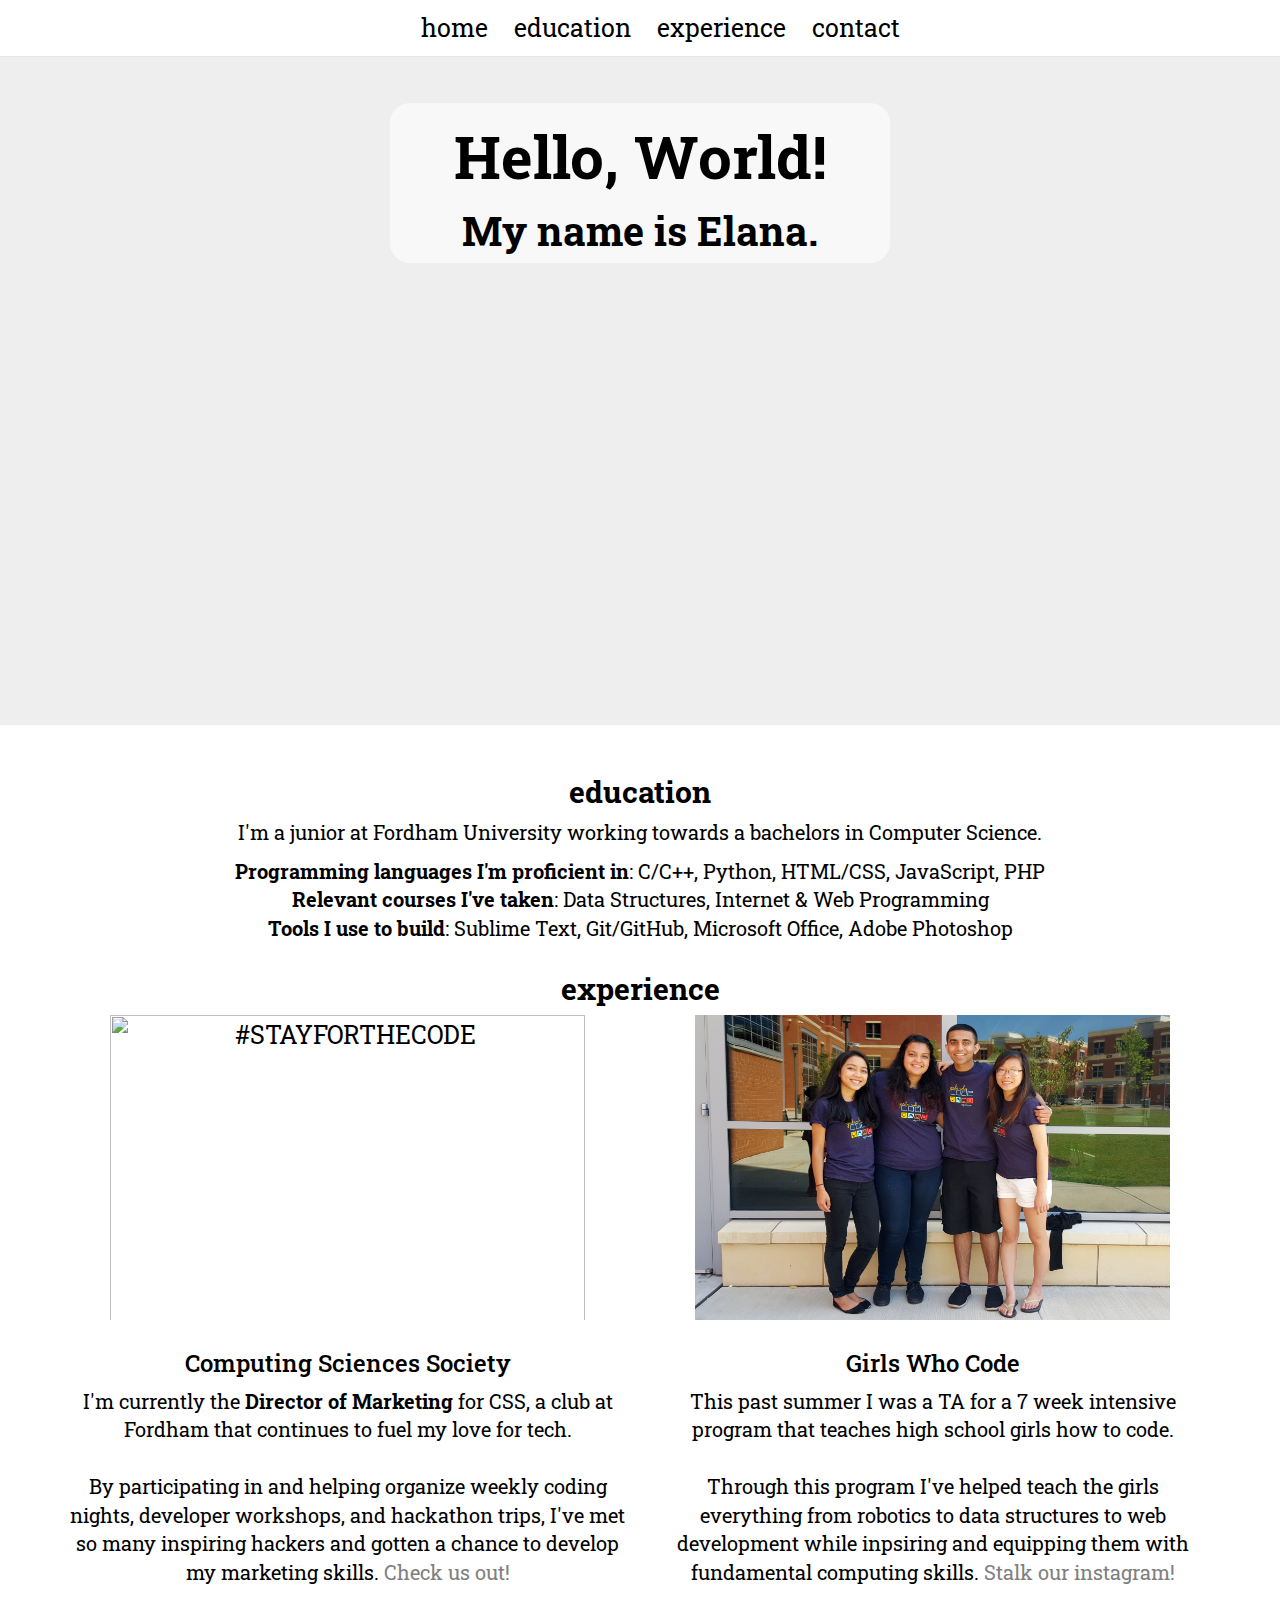
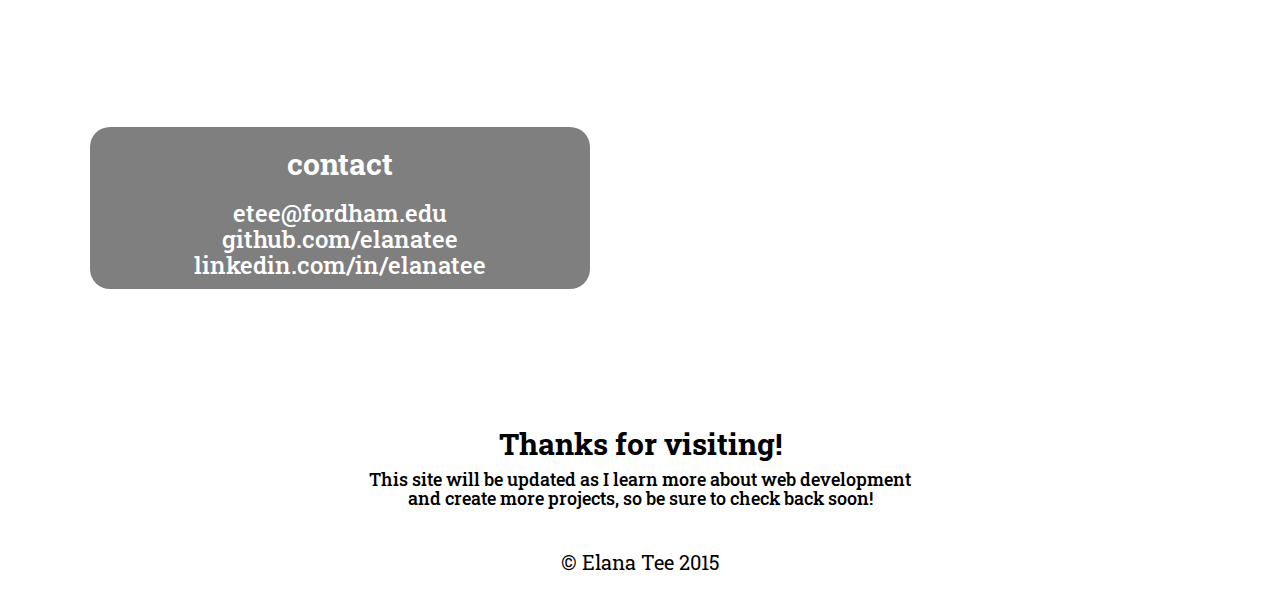
==== index.html @ 777817ff "update experience, add analytics" ====
<!DOCTYPE html>
<html lang="en">
  <head>
    <meta charset="utf-8">
    <meta name="viewport" content="width=device-width, initial-scale=1">
    <!---page information, favicon-->
    <title>Elana Tee</title>
    <link rel="icon" type="image/png" href="res/favicon.png">
    <!---stylesheets-->
    <link rel="stylesheet" href="css/bootstrap.min.css">
    <link rel="stylesheet" href="css/style.css">
    <link rel="stylesheet" href="http://fonts.googleapis.com/css?family=Roboto+Slab" type="text/css">
  </head>

  <body>
    <div class="navbar navbar-default navbar-fixed-top">
			<div class="container">
				<ul>
					<li><a href="#">home</a></li>
					<li><a href="#education">education</a></li>
					<li><a href="#experience">experience</a></li>
					<li><a href="#contact">contact</a></li>
				</ul>
			</div>
    </div>

    
    <div id="home" class="jumbotron">
      <div class="container">
        <h1>Hello, World!</h1>
        <h2>My name is Elana.</h2> 
      </div>
    </div>
    

    <div id="education" class="about">
      <div class="container">
        <h2>education</h2>
          <p>I'm a junior at Fordham University working towards a bachelors in Computer Science.</p>
          <p><b>Programming languages I'm proficient in</b>: C/C++, Python, HTML/CSS, JavaScript, PHP<br><b>Relevant courses I've taken</b>: Data Structures, Internet &amp; Web Programming<br><b>Tools I use to build</b>: Sublime Text, Git/GitHub, Microsoft Office, Adobe Photoshop</p>
      </div>
    </div>

    <div id="experience" class="exp">
      <div class="container">
        <h2>experience</h2>
          <div class="row">
            <div class="col-md-6">
              <img src="res/atcss.jpg" title="#STAYFORTHECODE">
              <h3>Computing Sciences Society</h3>
              <p>I'm currently the <b>Director of Marketing</b> for CSS, a club at Fordham that continues to fuel my love for tech.<br><br>By participating in and helping organize weekly coding nights, developer workshops, and hackathon trips, I've met so many inspiring hackers and gotten a chance to develop my marketing skills. <a href="http://fordhamcss.me">Check us out!</a></p>
            </div>
            <div class="col-md-6">
              <img src="res/GWC.jpg" title="GWC Summer Immersion Program TAs">
              <h3>Girls Who Code</h3>
              <p>This past summer I was a TA for a 7 week intensive program that teaches high school girls how to code.<br><br>Through this program I've helped teach the girls everything from robotics to data structures to web development while inpsiring and equipping them with fundamental computing skills. <a href="http://instagram.com/girlswhocodenj">Stalk our instagram!</a></p>
  					</div>
  				</div>
  			</div>
  		</div>

  		<div id="contact" class="info">
  			<div class="container">
  				<h2>contact</h2>
  					<h3>etee@fordham.edu
  					<br><a href="http://github.com/elanatee">github.com/elanatee</a>
  					<br><a href="http://linkedin.com/in/elanatee">linkedin.com/in/elanatee</a></h3>
  			</div>
  		</div>
	</body>

	<footer>
		<h2>Thanks for visiting!</h2>
		<h4>This site will be updated as I learn more about web development
		<br>and create more projects, so be sure to check back soon!</h4>
		<br>&copy; Elana Tee 2015
	</footer>

  <!--jQuery-->
  <script src="https://ajax.googleapis.com/ajax/libs/jquery/1.11.0/jquery.min.js"></script>
  <!--smoothscroll-->
  <script src="js/smoothscroll.js"></script>
  <!--google analytics-->
  <script>
    (function(i,s,o,g,r,a,m){i['GoogleAnalyticsObject']=r;i[r]=i[r]||function(){
    (i[r].q=i[r].q||[]).push(arguments)},i[r].l=1*new Date();a=s.createElement(o),
    m=s.getElementsByTagName(o)[0];a.async=1;a.src=g;m.parentNode.insertBefore(a,m)
    })(window,document,'script','//www.google-analytics.com/analytics.js','ga');
    ga('create', 'UA-66680989-1', 'auto');
    ga('send', 'pageview');
  </script>
</html>
---- css/style.css ----
body {
	color: black;
	text-align: center;
	font-size: 25px;
	font-family: 'Roboto Slab', sans-serif;
	padding-top: 50px;
}

.navbar {
	padding-top: 10px;
	background-color: white;
}

.navbar a {
	color: black;
	text-decoration: none;
	padding: 15px 10px;
}

.navbar li {
	display: inline;
}

.jumbotron {
	display: block;
	background-image: url('../res/self.JPG');
	height: 675px;
  	background-repeat: no-repeat;
	background-size: cover;
	background-position: center;
}

.jumbotron .container {
	position: relative;
	top: 5px;
	width: 500px;
	border-radius: 20px;
	background: rgba(255,255,255,0.6);
}

.jumbotron .container h1 {
	color: black;
	font-size: 60px;
	font-weight: bold;
	text-align: center;
}

.jumbotron .container h2 {
	color: black;
	font-size: 40px;
}

h2 {
	font-weight: bold;
}

a {
	color: gray;
}

a:hover {
	color: #3D3D3D;
	text-decoration: none;
}

ul {

	list-style-type: none;
}

p {
	font-size: 20px;
}

.exp {
	margin-bottom: 30px;
}

.info {
	background-image: url('../res/elana.JPG');
	height: 350px;
  	background-repeat: no-repeat;
	background-size: cover;
	background-position: center;
}

.info .container {
	color: white;
	position: relative;
	top: 100px;
	right: 300px;
	width: 500px;
	border-radius: 20px;
	background: rgba(0,0,0,0.5);
}

.info .container a {
	color: white;
	text-decoration: none;
}

div.col-md-6 img {
	width: 475px;
	height: 315px;
	padding-bottom: 10px;
}

footer {
	color: black;
	text-align: center;	
	font-size: 20px;
	padding: 30px;
}
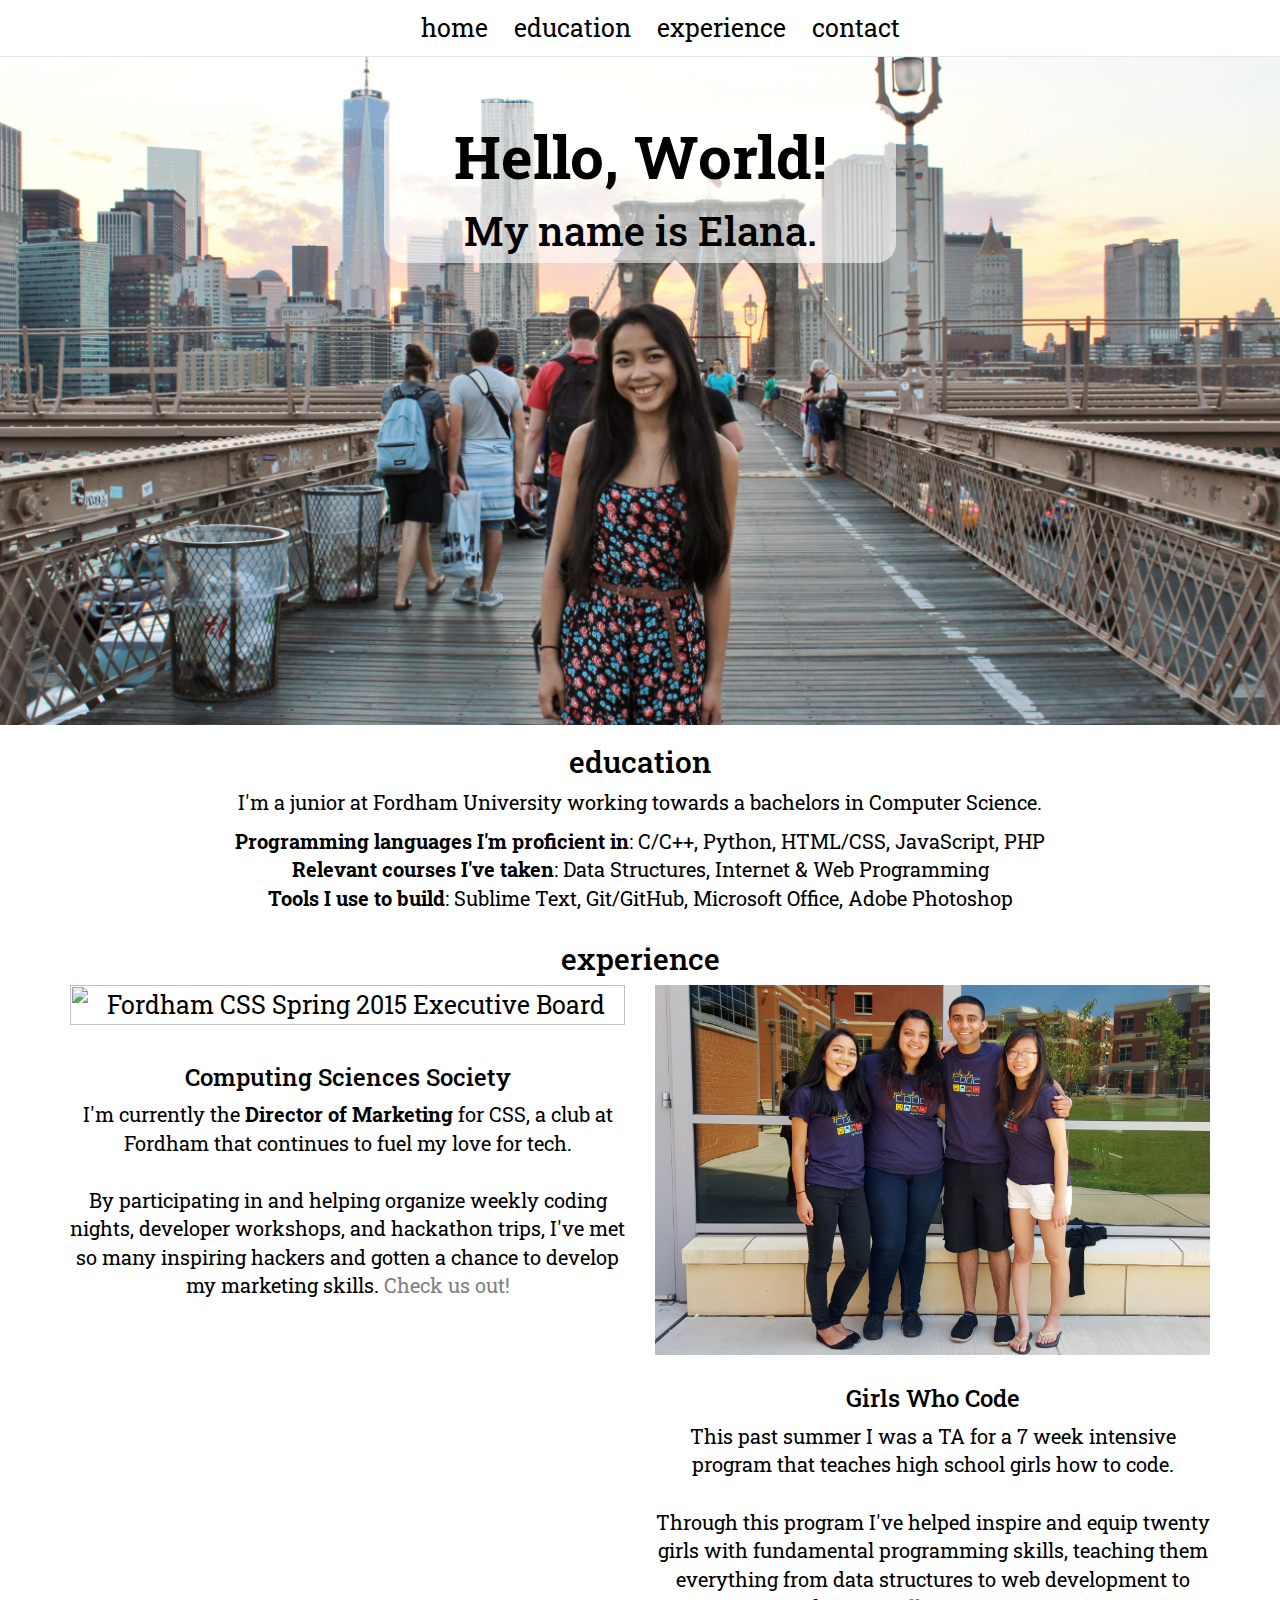
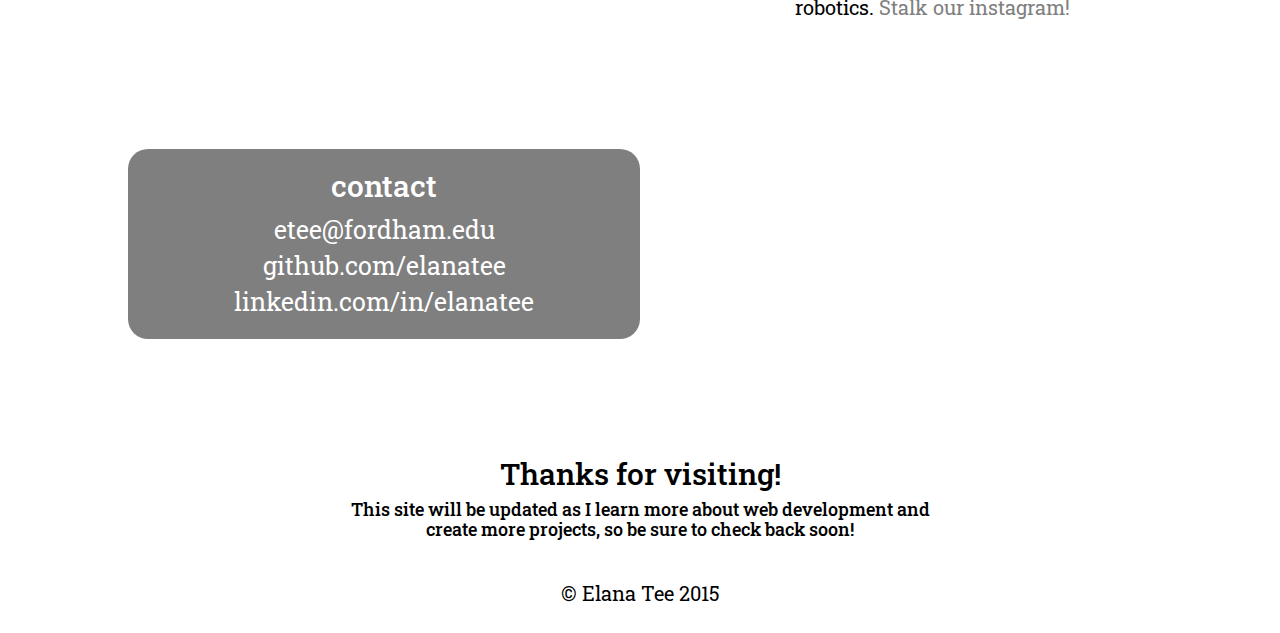
==== commit e345dc7c: "made less disgusting for mobile" ====
--- a/index.html
+++ b/index.html
@@ -2,7 +2,7 @@
 <html lang="en">
   <head>
     <meta charset="utf-8">
-    <meta name="viewport" content="width=device-width, initial-scale=1">
+    <meta name="viewport" content="width=device-width, initial-scale=1, user-scalable=no">
     <!---page information, favicon-->
     <title>Elana Tee</title>
     <link rel="icon" type="image/png" href="res/favicon.png">
@@ -46,14 +46,14 @@
         <h2>experience</h2>
           <div class="row">
             <div class="col-md-6">
-              <img src="res/atcss.jpg" title="#STAYFORTHECODE">
+              <img src="res/eboard.jpg" title="Fordham CSS Spring 2015 Executive Board">
               <h3>Computing Sciences Society</h3>
               <p>I'm currently the <b>Director of Marketing</b> for CSS, a club at Fordham that continues to fuel my love for tech.<br><br>By participating in and helping organize weekly coding nights, developer workshops, and hackathon trips, I've met so many inspiring hackers and gotten a chance to develop my marketing skills. <a href="http://fordhamcss.me">Check us out!</a></p>
             </div>
             <div class="col-md-6">
               <img src="res/GWC.jpg" title="GWC Summer Immersion Program TAs">
               <h3>Girls Who Code</h3>
-              <p>This past summer I was a TA for a 7 week intensive program that teaches high school girls how to code.<br><br>Through this program I've helped teach the girls everything from robotics to data structures to web development while inpsiring and equipping them with fundamental computing skills. <a href="http://instagram.com/girlswhocodenj">Stalk our instagram!</a></p>
+              <p>This past summer I was a TA for a 7 week intensive program that teaches high school girls how to code.<br><br>Through this program I've helped inspire and equip twenty girls with fundamental programming skills, teaching them everything from data structures to web development to robotics. <a href="http://instagram.com/girlswhocodenj">Stalk our instagram!</a></p>
   					</div>
   				</div>
   			</div>
@@ -62,18 +62,19 @@
   		<div id="contact" class="info">
   			<div class="container">
   				<h2>contact</h2>
-  					<h3>etee@fordham.edu
+  					<p>etee@fordham.edu
   					<br><a href="http://github.com/elanatee">github.com/elanatee</a>
-  					<br><a href="http://linkedin.com/in/elanatee">linkedin.com/in/elanatee</a></h3>
+  					<br><a href="http://linkedin.com/in/elanatee">linkedin.com/in/elanatee</a></p>
   			</div>
   		</div>
 	</body>
 
 	<footer>
-		<h2>Thanks for visiting!</h2>
-		<h4>This site will be updated as I learn more about web development
-		<br>and create more projects, so be sure to check back soon!</h4>
-		<br>&copy; Elana Tee 2015
+    <div class="container">
+  		<h2>Thanks for visiting!</h2>
+	  	<h4>This site will be updated as I learn more about web development and create more projects, so be sure to check back soon!</h4>
+	  	<br>&copy; Elana Tee 2015
+    </div>
 	</footer>
 
   <!--jQuery-->
--- a/css/style.css
+++ b/css/style.css
@@ -1,3 +1,7 @@
+html {
+	overflow-x: hidden;
+}
+
 body {
 	color: black;
 	text-align: center;
@@ -23,17 +27,21 @@
 
 .jumbotron {
 	display: block;
+	margin: 0px auto;
+}
+
+#home {
 	background-image: url('../res/self.JPG');
 	height: 675px;
   	background-repeat: no-repeat;
 	background-size: cover;
-	background-position: center;
+    background-position-y: 60%;
+    background-position-x: 50%; 
 }
 
 .jumbotron .container {
 	position: relative;
 	top: 5px;
-	width: 500px;
 	border-radius: 20px;
 	background: rgba(255,255,255,0.6);
 }
@@ -48,10 +56,6 @@
 .jumbotron .container h2 {
 	color: black;
 	font-size: 40px;
-}
-
-h2 {
-	font-weight: bold;
 }
 
 a {
@@ -87,11 +91,16 @@
 .info .container {
 	color: white;
 	position: relative;
-	top: 100px;
-	right: 300px;
-	width: 500px;
+	top: 25%;
+	right: 20%;
+	width: 40%;
 	border-radius: 20px;
 	background: rgba(0,0,0,0.5);
+	padding-bottom: 10px;
+}
+
+.info .container p {
+	font-size: 100%;
 }
 
 .info .container a {
@@ -100,14 +109,55 @@
 }
 
 div.col-md-6 img {
-	width: 475px;
-	height: 315px;
+	width: 100%;
+	height: 100%;
 	padding-bottom: 10px;
 }
 
 footer {
 	color: black;
 	text-align: center;	
-	font-size: 20px;
-	padding: 30px;
+	font-size: 80%;
+	padding: 2%;
+}
+
+footer .container {
+	width: 50%;
+}
+
+@media screen and (max-width: 1199px){
+	.navbar a {
+		font-size: 23px;
+	}
+
+	.jumbotron .container {
+		width: 55%;
+	}
+
+	.jumbotron .container h1 {
+		font-size: 45px;
+	}
+
+	.jumbotron .container h2 {
+		font-size: 35px;
+	}
+
+	.info .container {
+		position: relative;
+		width: 55%;
+	}
+
+	.info .container p {
+		font-size: 60%;
+	}
+
+	footer .container {
+		width: 90%;
+	}	
+}
+
+@media screen and (min-width: 1200px){
+    .jumbotron .container {
+        width: 40%;
+    }
 }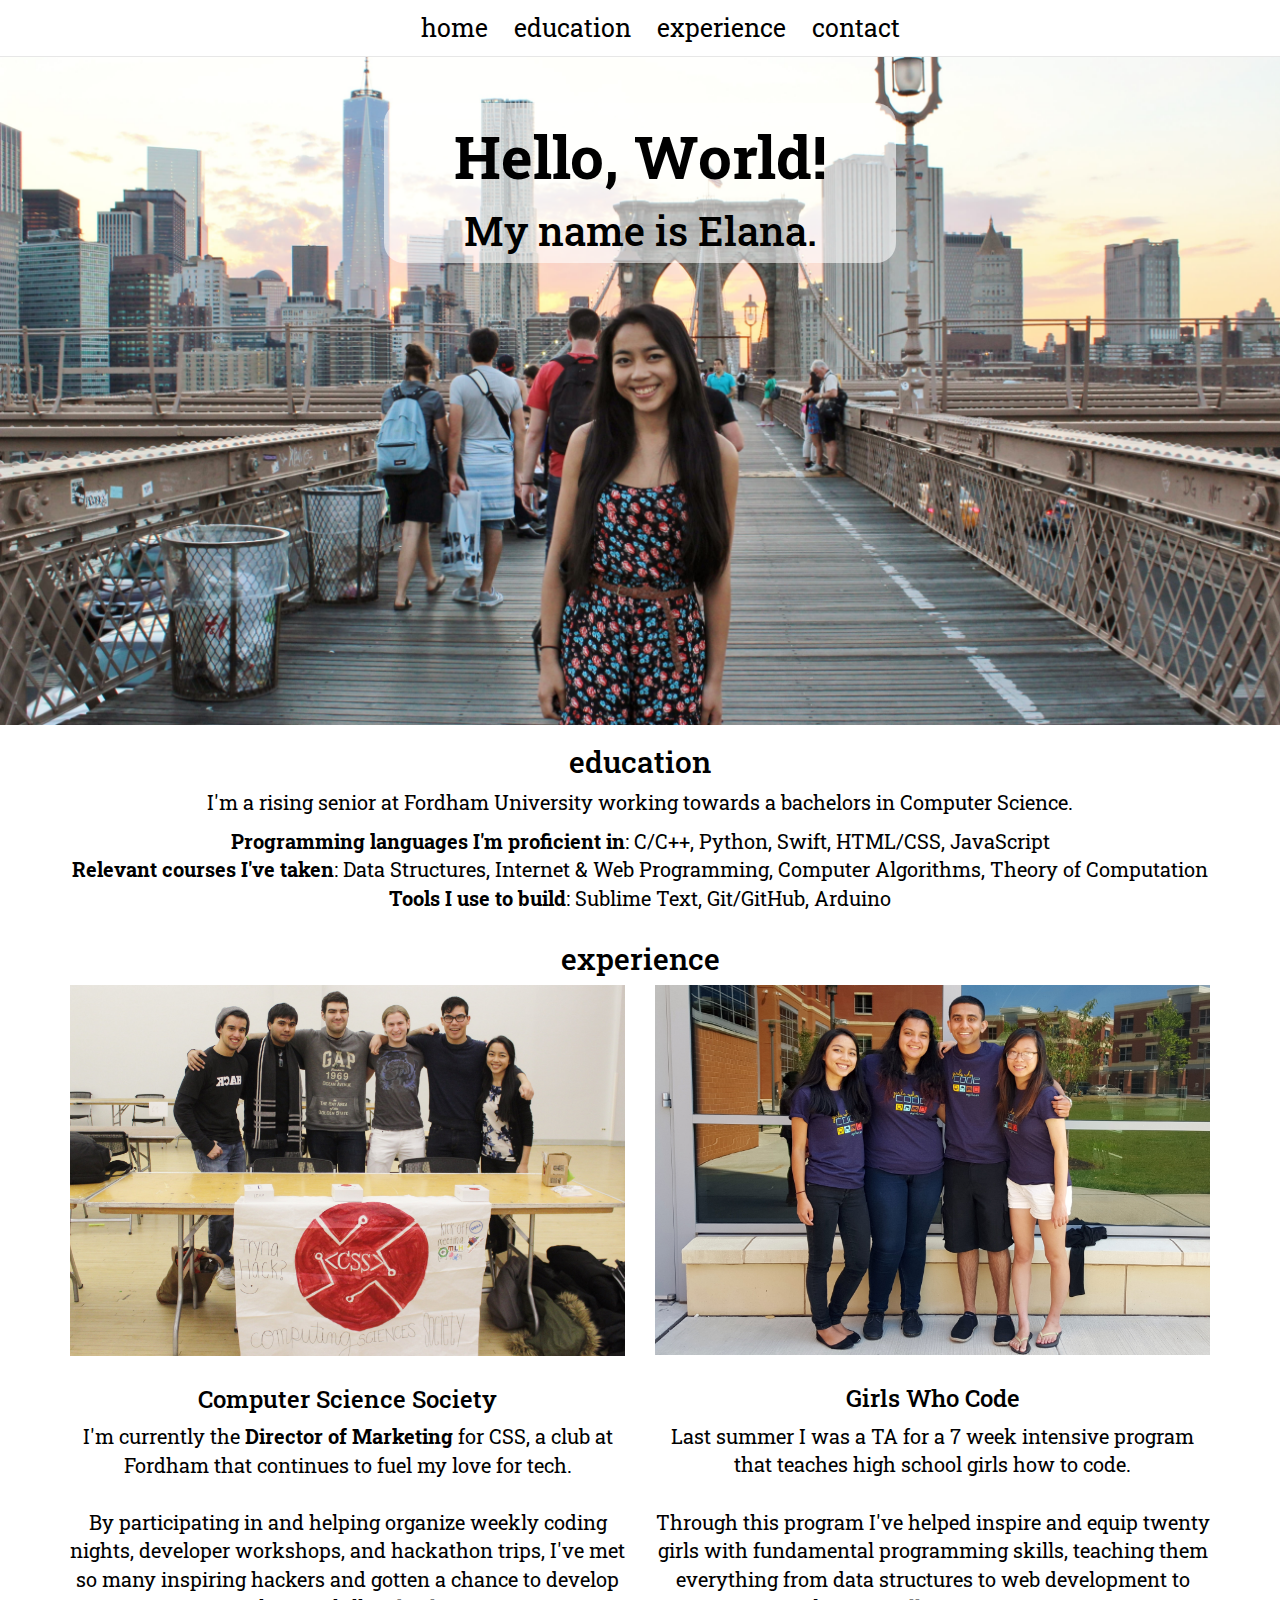
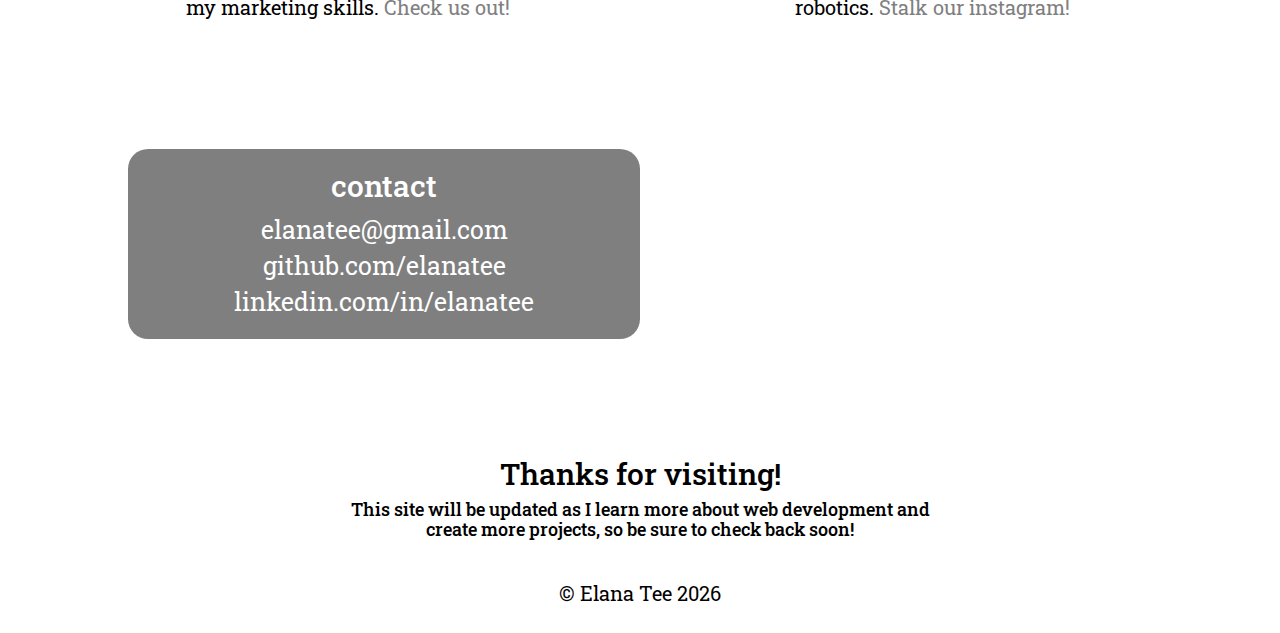
==== commit 07520a38: "total makeover coming soon dw" ====
--- a/index.html
+++ b/index.html
@@ -36,8 +36,8 @@
     <div id="education" class="about">
       <div class="container">
         <h2>education</h2>
-          <p>I'm a junior at Fordham University working towards a bachelors in Computer Science.</p>
-          <p><b>Programming languages I'm proficient in</b>: C/C++, Python, HTML/CSS, JavaScript, PHP<br><b>Relevant courses I've taken</b>: Data Structures, Internet &amp; Web Programming<br><b>Tools I use to build</b>: Sublime Text, Git/GitHub, Microsoft Office, Adobe Photoshop</p>
+          <p>I'm a rising senior at Fordham University working towards a bachelors in Computer Science.</p>
+          <p><b>Programming languages I'm proficient in</b>: C/C++, Python, Swift, HTML/CSS, JavaScript<br><b>Relevant courses I've taken</b>: Data Structures, Internet &amp; Web Programming, Computer Algorithms, Theory of Computation<br><b>Tools I use to build</b>: Sublime Text, Git/GitHub, Arduino</p>
       </div>
     </div>
 
@@ -46,14 +46,14 @@
         <h2>experience</h2>
           <div class="row">
             <div class="col-md-6">
-              <img src="res/eboard.jpg" title="Fordham CSS Spring 2015 Executive Board">
-              <h3>Computing Sciences Society</h3>
+              <img src="res/eboard.JPG" title="Fordham CSS Spring 2015 Executive Board">
+              <h3>Computer Science Society</h3>
               <p>I'm currently the <b>Director of Marketing</b> for CSS, a club at Fordham that continues to fuel my love for tech.<br><br>By participating in and helping organize weekly coding nights, developer workshops, and hackathon trips, I've met so many inspiring hackers and gotten a chance to develop my marketing skills. <a href="http://fordhamcss.me">Check us out!</a></p>
             </div>
             <div class="col-md-6">
               <img src="res/GWC.jpg" title="GWC Summer Immersion Program TAs">
               <h3>Girls Who Code</h3>
-              <p>This past summer I was a TA for a 7 week intensive program that teaches high school girls how to code.<br><br>Through this program I've helped inspire and equip twenty girls with fundamental programming skills, teaching them everything from data structures to web development to robotics. <a href="http://instagram.com/girlswhocodenj">Stalk our instagram!</a></p>
+              <p>Last summer I was a TA for a 7 week intensive program that teaches high school girls how to code.<br><br>Through this program I've helped inspire and equip twenty girls with fundamental programming skills, teaching them everything from data structures to web development to robotics. <a href="http://instagram.com/girlswhocodenj">Stalk our instagram!</a></p>
   					</div>
   				</div>
   			</div>
@@ -62,7 +62,7 @@
   		<div id="contact" class="info">
   			<div class="container">
   				<h2>contact</h2>
-  					<p>etee@fordham.edu
+  					<p>elanatee@gmail.com
   					<br><a href="http://github.com/elanatee">github.com/elanatee</a>
   					<br><a href="http://linkedin.com/in/elanatee">linkedin.com/in/elanatee</a></p>
   			</div>
@@ -73,7 +73,7 @@
     <div class="container">
   		<h2>Thanks for visiting!</h2>
 	  	<h4>This site will be updated as I learn more about web development and create more projects, so be sure to check back soon!</h4>
-	  	<br>&copy; Elana Tee 2015
+	  	<br>&copy; Elana Tee <script type="text/javascript">document.write(new Date().getFullYear())</script>
     </div>
 	</footer>
 
@@ -90,4 +90,4 @@
     ga('create', 'UA-66680989-1', 'auto');
     ga('send', 'pageview');
   </script>
-</html>+</html>
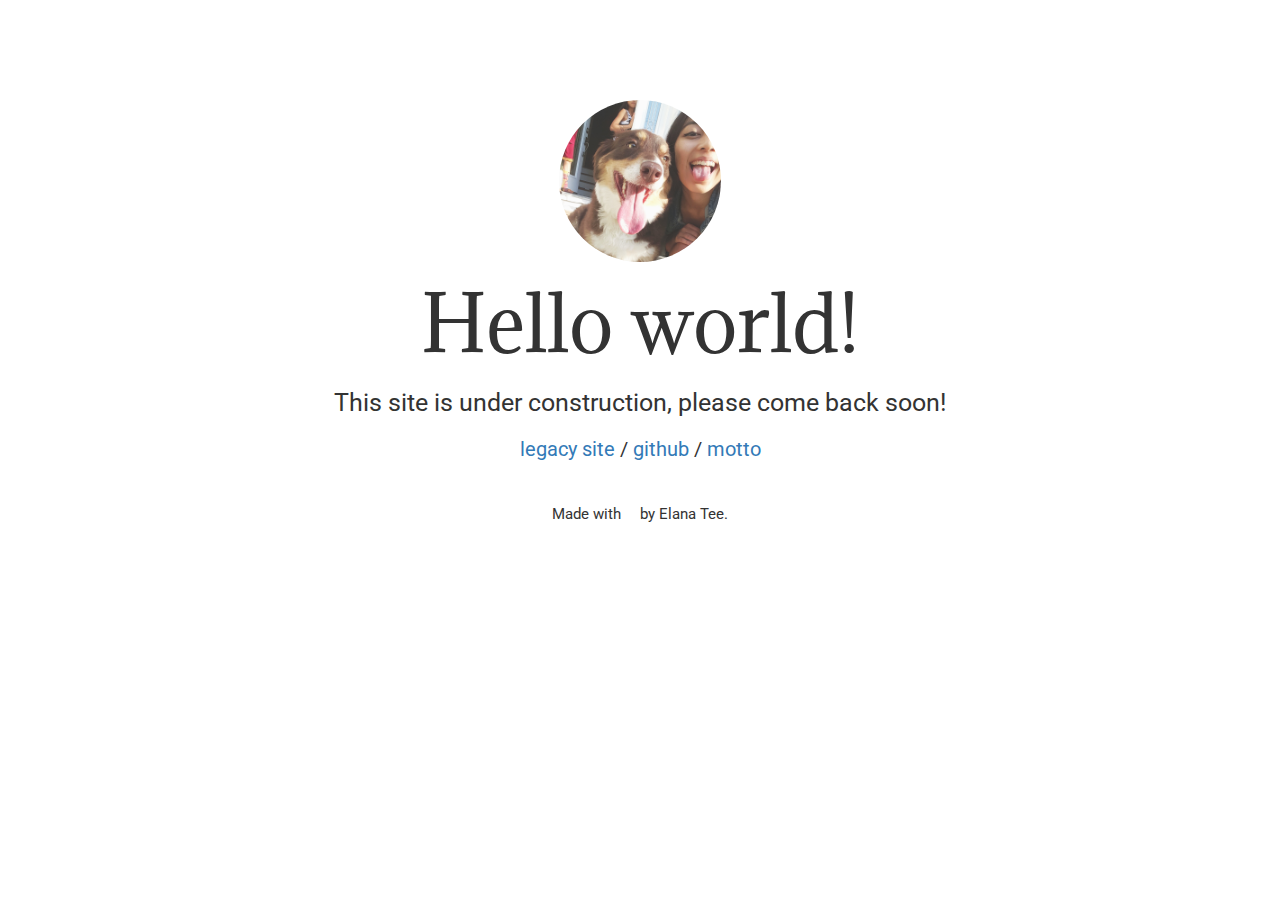
==== commit 28992d15: "under reconstruction" ====
--- a/index.html
+++ b/index.html
@@ -3,84 +3,27 @@
   <head>
     <meta charset="utf-8">
     <meta name="viewport" content="width=device-width, initial-scale=1, user-scalable=no">
-    <!---page information, favicon-->
-    <title>Elana Tee</title>
-    <link rel="icon" type="image/png" href="res/favicon.png">
-    <!---stylesheets-->
+    <!--page information, favicon-->
+    <title>elana tee :o)</title>
+    <link rel="icon" type="image/png" href="img/snapdog.jpg">
+    <!--stylesheets-->
     <link rel="stylesheet" href="css/bootstrap.min.css">
-    <link rel="stylesheet" href="css/style.css">
-    <link rel="stylesheet" href="http://fonts.googleapis.com/css?family=Roboto+Slab" type="text/css">
+    <link rel="stylesheet" href="css/simple-style.css">
+    <!--fonts-->
+    <link href='https://fonts.googleapis.com/css?family=Roboto:100' rel='stylesheet' type='text/css'>
+    <link href='https://fonts.googleapis.com/css?family=Adamina' rel='stylesheet' type='text/css'>
   </head>
 
   <body>
-    <div class="navbar navbar-default navbar-fixed-top">
-			<div class="container">
-				<ul>
-					<li><a href="#">home</a></li>
-					<li><a href="#education">education</a></li>
-					<li><a href="#experience">experience</a></li>
-					<li><a href="#contact">contact</a></li>
-				</ul>
-			</div>
-    </div>
+    <img class="small" src="img/snapdog.jpg">
+    <h1>Hello world!</h1>
+    <div>This site is under construction, please come back soon!</div>
+    <div class="links"><a href="legacy.html">legacy site</a> / <a href="http://github.com/elanatee">github</a> / <a href="quote.html">motto</a></div>
+    <footer>
+    <p>Made with <span class="glyphicon glyphicon-heart"></span> by Elana Tee.</p>
+    </footer>
+  </body>
 
-    
-    <div id="home" class="jumbotron">
-      <div class="container">
-        <h1>Hello, World!</h1>
-        <h2>My name is Elana.</h2> 
-      </div>
-    </div>
-    
-
-    <div id="education" class="about">
-      <div class="container">
-        <h2>education</h2>
-          <p>I'm a rising senior at Fordham University working towards a bachelors in Computer Science.</p>
-          <p><b>Programming languages I'm proficient in</b>: C/C++, Python, Swift, HTML/CSS, JavaScript<br><b>Relevant courses I've taken</b>: Data Structures, Internet &amp; Web Programming, Computer Algorithms, Theory of Computation<br><b>Tools I use to build</b>: Sublime Text, Git/GitHub, Arduino</p>
-      </div>
-    </div>
-
-    <div id="experience" class="exp">
-      <div class="container">
-        <h2>experience</h2>
-          <div class="row">
-            <div class="col-md-6">
-              <img src="res/eboard.JPG" title="Fordham CSS Spring 2015 Executive Board">
-              <h3>Computer Science Society</h3>
-              <p>I'm currently the <b>Director of Marketing</b> for CSS, a club at Fordham that continues to fuel my love for tech.<br><br>By participating in and helping organize weekly coding nights, developer workshops, and hackathon trips, I've met so many inspiring hackers and gotten a chance to develop my marketing skills. <a href="http://fordhamcss.me">Check us out!</a></p>
-            </div>
-            <div class="col-md-6">
-              <img src="res/GWC.jpg" title="GWC Summer Immersion Program TAs">
-              <h3>Girls Who Code</h3>
-              <p>Last summer I was a TA for a 7 week intensive program that teaches high school girls how to code.<br><br>Through this program I've helped inspire and equip twenty girls with fundamental programming skills, teaching them everything from data structures to web development to robotics. <a href="http://instagram.com/girlswhocodenj">Stalk our instagram!</a></p>
-  					</div>
-  				</div>
-  			</div>
-  		</div>
-
-  		<div id="contact" class="info">
-  			<div class="container">
-  				<h2>contact</h2>
-  					<p>elanatee@gmail.com
-  					<br><a href="http://github.com/elanatee">github.com/elanatee</a>
-  					<br><a href="http://linkedin.com/in/elanatee">linkedin.com/in/elanatee</a></p>
-  			</div>
-  		</div>
-	</body>
-
-	<footer>
-    <div class="container">
-  		<h2>Thanks for visiting!</h2>
-	  	<h4>This site will be updated as I learn more about web development and create more projects, so be sure to check back soon!</h4>
-	  	<br>&copy; Elana Tee <script type="text/javascript">document.write(new Date().getFullYear())</script>
-    </div>
-	</footer>
-
-  <!--jQuery-->
-  <script src="https://ajax.googleapis.com/ajax/libs/jquery/1.11.0/jquery.min.js"></script>
-  <!--smoothscroll-->
-  <script src="js/smoothscroll.js"></script>
   <!--google analytics-->
   <script>
     (function(i,s,o,g,r,a,m){i['GoogleAnalyticsObject']=r;i[r]=i[r]||function(){
--- a/css/simple-style.css
+++ b/css/simple-style.css
@@ -0,0 +1,47 @@
+body {
+	padding: 100px;
+	font-size: 25px;
+	font-family: 'Roboto', sans-serif;
+	text-align: center;
+}
+
+h1 {
+	margin: 0px;
+	padding: 20px;
+	font-size: 75px;
+	font-family: 'Adamina', serif;
+}
+
+.small {
+	width: 15%;
+	height: 15%;
+	border-radius: 50%;
+}
+
+.links {
+	padding: 15px;
+	font-size: 20px;
+}
+
+.quote {
+	padding: 0px;
+	font-size: 35px;
+}
+
+.lvb {
+	padding: 20px;
+}
+
+a:hover {
+	color: #ffdd99;
+	text-decoration: none;
+}
+
+footer {
+	padding: 25px;
+	font-size: 15px;
+}
+
+span.glyphicon {
+	padding: 0px;
+}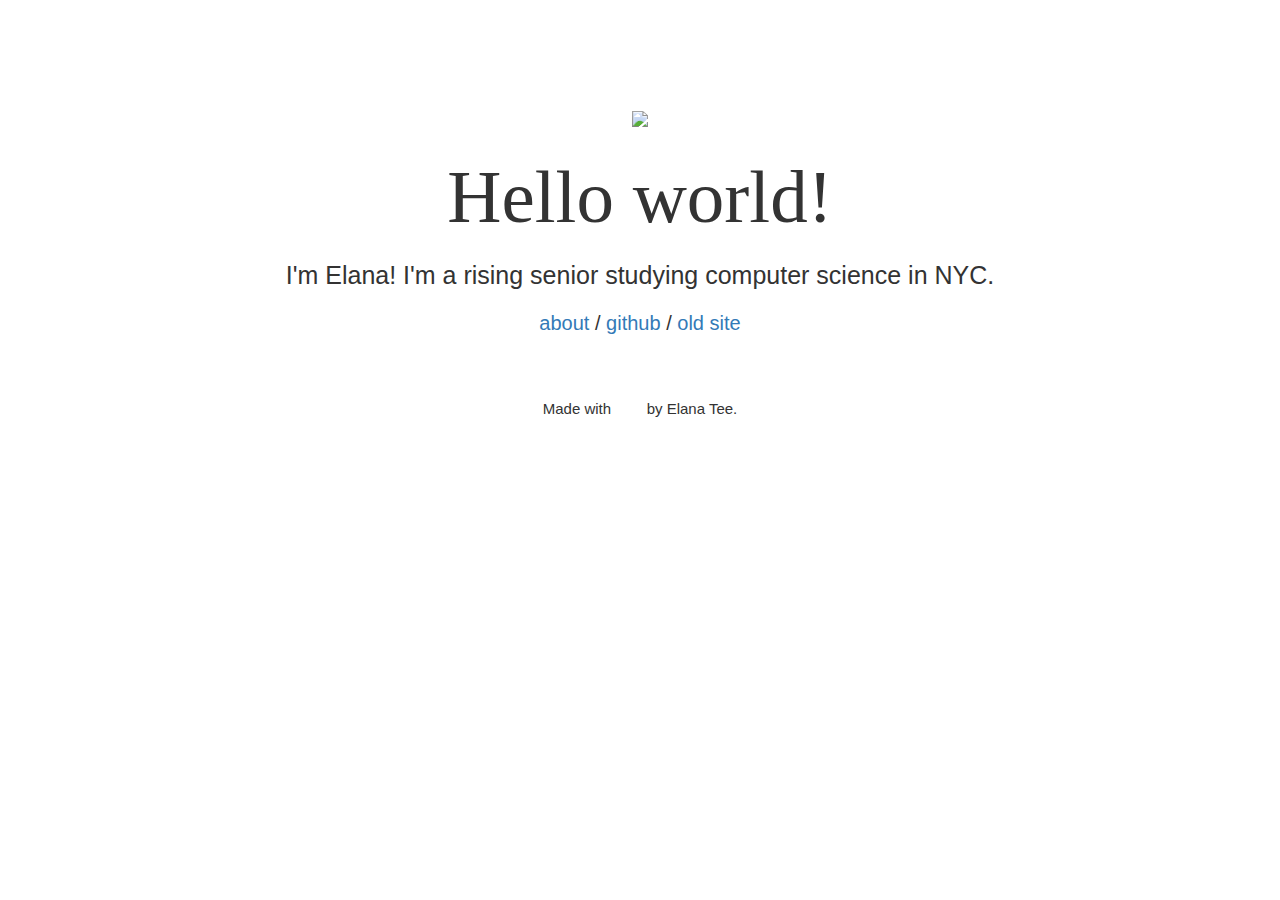
==== commit bdb3f7c1: "about me page" ====
--- a/index.html
+++ b/index.html
@@ -3,24 +3,26 @@
   <head>
     <meta charset="utf-8">
     <meta name="viewport" content="width=device-width, initial-scale=1, user-scalable=no">
+    <meta name="description" content="I'm Elana! I'm a rising senior studying computer science in NYC.">
     <!--page information, favicon-->
-    <title>elana tee :o)</title>
-    <link rel="icon" type="image/png" href="img/snapdog.jpg">
+    <title>elana tee</title>
+    <link rel="icon" type="image/png" href="img/snapdog.png">
     <!--stylesheets-->
-    <link rel="stylesheet" href="css/bootstrap.min.css">
+    <link rel="stylesheet" href="css/bootstrap.css">
     <link rel="stylesheet" href="css/simple-style.css">
-    <!--fonts-->
-    <link href='https://fonts.googleapis.com/css?family=Roboto:100' rel='stylesheet' type='text/css'>
-    <link href='https://fonts.googleapis.com/css?family=Adamina' rel='stylesheet' type='text/css'>
   </head>
 
-  <body>
-    <img class="small" src="img/snapdog.jpg">
-    <h1>Hello world!</h1>
-    <div>This site is under construction, please come back soon!</div>
-    <div class="links"><a href="legacy.html">legacy site</a> / <a href="http://github.com/elanatee">github</a> / <a href="quote.html">motto</a></div>
+  <!-- this site is under construction!! -->
+  <body class="main">
+    <img class="photo" src="img/snapdog.png">
+    <h1 class="title">Hello world!</h1>
+    <div>I'm Elana! I'm a rising senior studying computer science in NYC.</div>
+    <div class="links"><a href="about.html">about</a> / <a href="http://github.com/elanatee">github</a> / <a href="legacy.html">old site</a></div>
+
     <footer>
-    <p>Made with <span class="glyphicon glyphicon-heart"></span> by Elana Tee.</p>
+      <div><p>
+        Made with <a class="quote" href="quote.html"><span class="glyphicon glyphicon-heart"></span></a> by Elana Tee.
+      </p></div>
     </footer>
   </body>
 
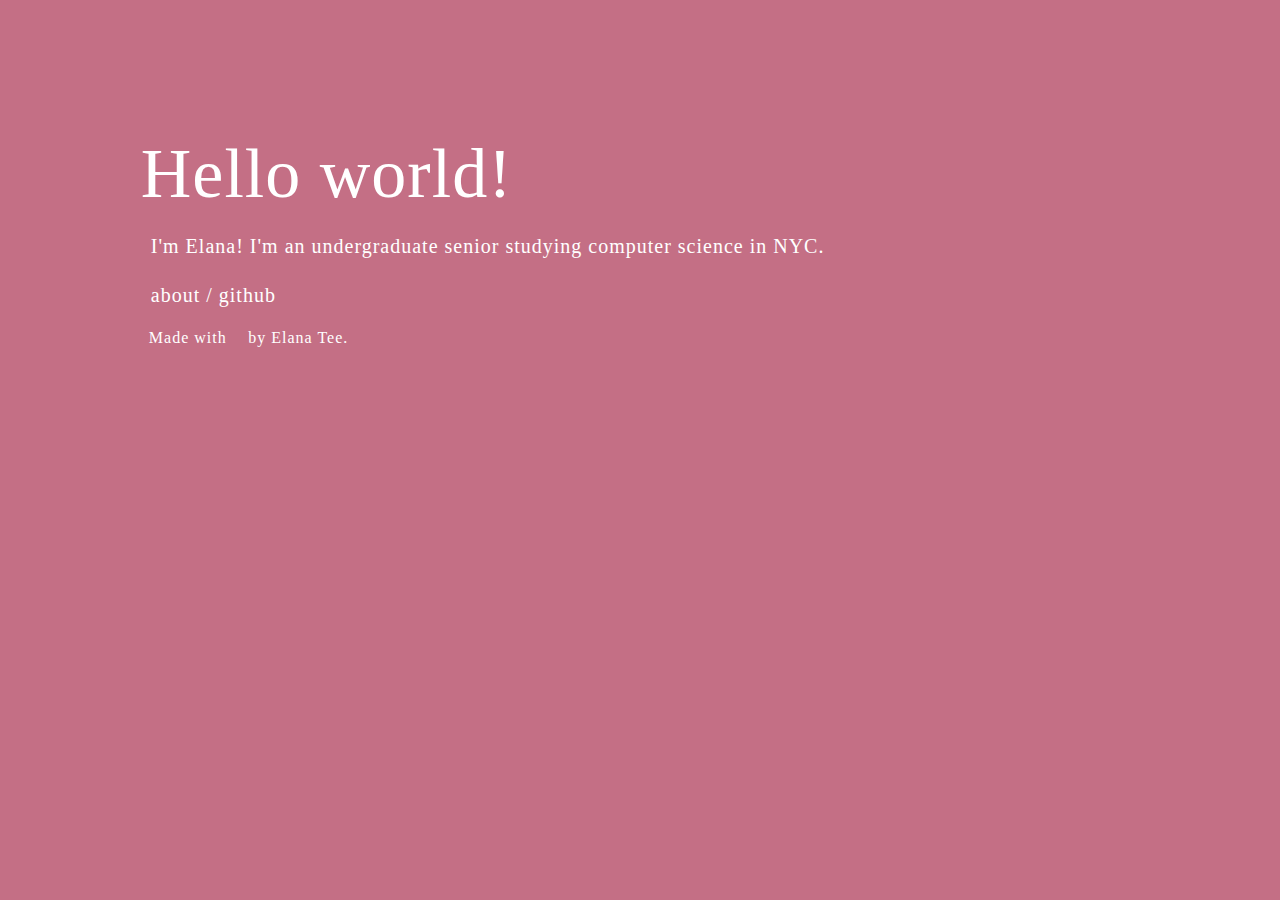
==== commit b9735438: "it needed a change" ====
--- a/index.html
+++ b/index.html
@@ -3,25 +3,23 @@
   <head>
     <meta charset="utf-8">
     <meta name="viewport" content="width=device-width, initial-scale=1, user-scalable=no">
-    <meta name="description" content="I'm Elana! I'm a rising senior studying computer science in NYC.">
+    <meta name="description" content="I'm Elana! I'm an undergraduate senior studying computer science in NYC.">
     <!--page information, favicon-->
-    <title>elana tee</title>
+    <title>Elana Tee</title>
     <link rel="icon" type="image/png" href="img/snapdog.png">
     <!--stylesheets-->
     <link rel="stylesheet" href="css/bootstrap.css">
     <link rel="stylesheet" href="css/simple-style.css">
   </head>
 
-  <!-- this site is under construction!! -->
   <body class="main">
-    <img class="photo" src="img/snapdog.png">
     <h1 class="title">Hello world!</h1>
-    <div>I'm Elana! I'm a rising senior studying computer science in NYC.</div>
-    <div class="links"><a href="about.html">about</a> / <a href="http://github.com/elanatee">github</a> / <a href="legacy.html">old site</a></div>
+    <div>I'm Elana! I'm an undergraduate senior studying computer science in NYC.</div>
+    <div class="links"><a href="about.html">about</a> / <a href="http://github.com/elanatee">github</a></div>
 
     <footer>
       <div><p>
-        Made with <a class="quote" href="quote.html"><span class="glyphicon glyphicon-heart"></span></a> by Elana Tee.
+        Made with <span class="glyphicon glyphicon-heart"></span> by Elana Tee.
       </p></div>
     </footer>
   </body>
--- a/css/simple-style.css
+++ b/css/simple-style.css
@@ -1,35 +1,54 @@
 body {
-	padding: 100px;
-	font-size: 25px;
-	font-family: 'Roboto', sans-serif;
-	text-align: center;
+	color: white;
+	background-color: rgb(196, 111, 133);
+	margin-left: 6%;
+	margin-right: 6%;
+	margin-top: 4%;
+	margin-bottom: 4%;
+	padding: 5%;
+	/*border-style: solid;
+	border-width: medium;*/
+	font-size: 200%;
+	font-family: 'Helvetica Neue';
+	font-weight: lighter;
+	letter-spacing: 1px;
+	/*text-align: center;*/
 }
 
 h1 {
-	margin: 0px;
-	padding: 20px;
-	font-size: 75px;
-	font-family: 'Adamina', serif;
+	font-size: 350%;
+	/*margin: 0%;*/
+	/*padding-top: 1%;*/
 }
 
-.small {
-	width: 15%;
-	height: 15%;
+div {
+	padding: .5em;
+}
+
+.photo {
+	width: 20%;
+	height: 20%;
 	border-radius: 50%;
 }
 
 .links {
-	padding: 15px;
-	font-size: 20px;
+	font-size: 100%;
+}	
+
+a {
+	color: white;
 }
 
-.quote {
-	padding: 0px;
-	font-size: 35px;
+.main a {
+	font-weight: normal;
 }
 
-.lvb {
-	padding: 20px;
+.about a {
+	text-decoration: underline;
+}
+
+.about p {
+	text-align: left;
 }
 
 a:hover {
@@ -38,10 +57,25 @@
 }
 
 footer {
-	padding: 25px;
-	font-size: 15px;
+	font-size: 80%;
+	/*padding: 1%;*/
 }
 
 span.glyphicon {
-	padding: 0px;
-}+	font-size: 85%;
+	padding: none;
+	color: white;
+}
+
+/****** quote.html *******/
+h1.quote {
+	padding: 1%;
+	font-size: 200%;
+}
+
+footer.home {
+	font-weight: normal;
+	padding-top: 3%;
+}
+
+/*************************/
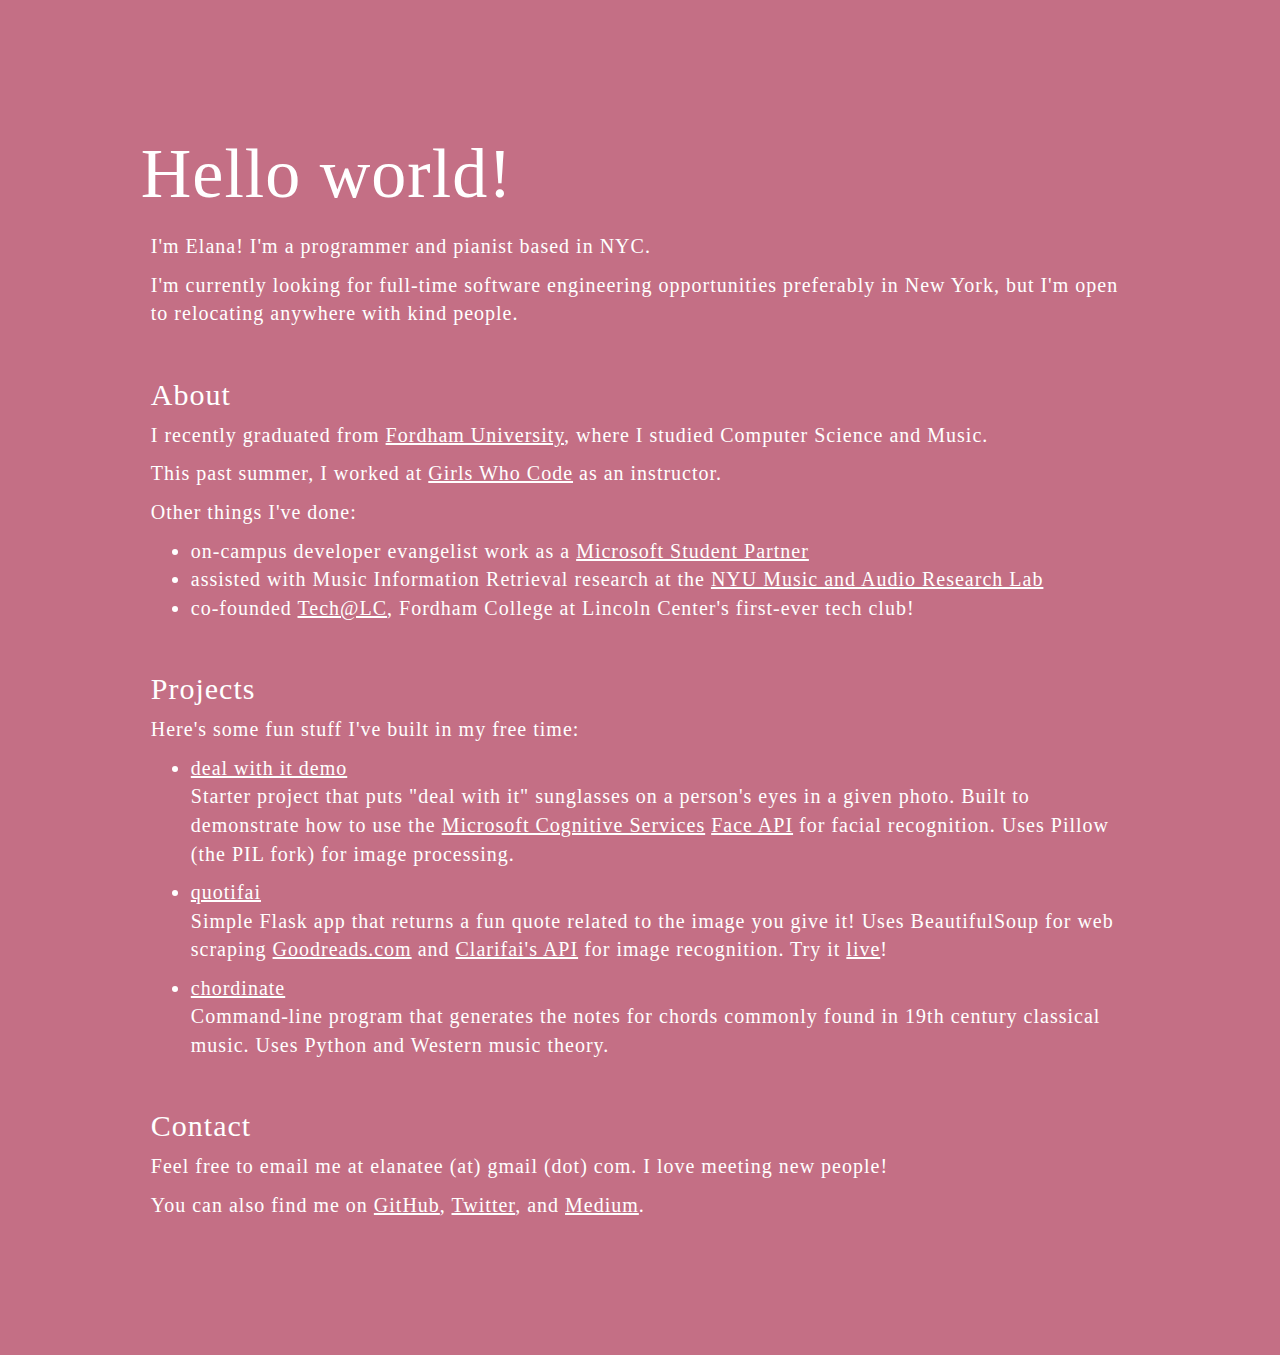
==== commit 3a363971: "simplify, simplify" ====
--- a/index.html
+++ b/index.html
@@ -3,7 +3,7 @@
   <head>
     <meta charset="utf-8">
     <meta name="viewport" content="width=device-width, initial-scale=1, user-scalable=no">
-    <meta name="description" content="I'm Elana! I'm an undergraduate senior studying computer science in NYC.">
+    <meta name="description" content="I'm Elana! I'm a programmer and pianist based in NYC.">
     <!--page information, favicon-->
     <title>Elana Tee</title>
     <link rel="icon" type="image/png" href="img/snapdog.png">
@@ -14,14 +14,65 @@
 
   <body class="main">
     <h1 class="title">Hello world!</h1>
-    <div>I'm Elana! I'm an undergraduate senior studying computer science in NYC.</div>
-    <div class="links"><a href="about.html">about</a> / <a href="http://github.com/elanatee">github</a></div>
+    <div>
+      <p><span class="bold">I'm Elana!</span> I'm a programmer and pianist based in NYC.</p>
+      <p>I'm currently looking for <span class="bold">full-time software engineering opportunities</span> preferably in New York, but I'm open to relocating anywhere with kind people.</p>
+    </div>
+  
+    <div class="about">
+      <h2>About</h2>
+      <p>I recently graduated from <a href="https://fordham.edu">Fordham University</a>, where I studied Computer Science and Music.</p>
+      
+      <p>
+        This past summer, I worked at <a href="https://girlswhocode.com">Girls Who Code</a> as an instructor.
+      </p>
+      <p>
+        Other things I've done: 
+        <ul>
+          <li>on-campus developer evangelist work as a <a href="https://msdn.microsoft.com/en-us/microsoftstudentpartners.aspx">Microsoft Student Partner</a></li>
+          <li>assisted with Music Information Retrieval research at the <a href="http://steinhardt.nyu.edu/marl/">NYU Music and Audio Research Lab</a></li>
+          <li>co-founded <a href="https://tech-at-lc.firebaseapp.com/">Tech@LC</a>, Fordham College at Lincoln Center's first-ever tech club!</li>
+        </ul>
+      </p>
+    </div>
+    
+    <div class="projects">
+      <h2>Projects</h2>
+      <p>
+        Here's some fun stuff I've built in my free time:
+      </p>
+      <ul>
+        <li>
+          <a href="https://github.com/elanatee/face-demo">deal with it demo</a>
+        </li>
+          <p>
+            Starter project that puts "deal with it" sunglasses on a person's eyes in a given photo. Built to demonstrate how to use the <a href="https://www.microsoft.com/cognitive-services/">Microsoft Cognitive Services</a> <a href="https://www.microsoft.com/cognitive-services/en-us/face-api">Face API</a> for facial recognition. Uses Pillow (the PIL fork) for image processing.
+          </p>
+        <li>
+          <a href="https://github.com/elanatee/quotifai">quotifai</a>
+        </li>
+          <p>
+            Simple Flask app that returns a fun quote related to the image you give it! Uses BeautifulSoup for web scraping <a href="https://www.goodreads.com/">Goodreads.com</a> and <a href="https://developer.clarifai.com/">Clarifai's API</a> for image recognition. Try it <a href="http://quotifai.herokuapp.com">live</a>!
+          </p>
+        <li>
+          <a href="https://github.com/elanatee/chordinate">chordinate</a>
+        </li>
+          <p>
+            Command-line program that generates the notes for chords commonly found in 19th century classical music. Uses Python and Western music theory.
+          </p>
+      </ul>
+    </div>
 
-    <footer>
-      <div><p>
-        Made with <span class="glyphicon glyphicon-heart"></span> by Elana Tee.
-      </p></div>
-    </footer>
+    <div class="contact">
+      <h2>Contact</h2>
+      <p>
+        Feel free to email me at elanatee (at) gmail (dot) com. I love meeting new people! 
+      </p>
+      <p>
+        You can also find me on <a href="https://github.com/elanatee">GitHub</a>, <a href="https://twitter.com/elanatee">Twitter</a>, and <a href="https://medium.com/@elanatee">Medium</a>.
+      </p>
+    </div>
+
   </body>
 
   <!--google analytics-->
--- a/css/simple-style.css
+++ b/css/simple-style.css
@@ -6,76 +6,37 @@
 	margin-top: 4%;
 	margin-bottom: 4%;
 	padding: 5%;
-	/*border-style: solid;
-	border-width: medium;*/
 	font-size: 200%;
 	font-family: 'Helvetica Neue';
 	font-weight: lighter;
 	letter-spacing: 1px;
-	/*text-align: center;*/
 }
 
 h1 {
 	font-size: 350%;
-	/*margin: 0%;*/
-	/*padding-top: 1%;*/
 }
 
 div {
 	padding: .5em;
 }
 
-.photo {
-	width: 20%;
-	height: 20%;
-	border-radius: 50%;
+span.bold {
+	font-weight: normal;
 }
-
-.links {
-	font-size: 100%;
-}	
 
 a {
 	color: white;
-}
-
-.main a {
-	font-weight: normal;
-}
-
-.about a {
 	text-decoration: underline;
 }
 
-.about p {
-	text-align: left;
-}
-
 a:hover {
-	color: #ffdd99;
-	text-decoration: none;
+	color: white;
 }
 
 footer {
 	font-size: 80%;
-	/*padding: 1%;*/
 }
 
-span.glyphicon {
-	font-size: 85%;
-	padding: none;
-	color: white;
+footer a {
+	font-weight: normal;
 }
-
-/****** quote.html *******/
-h1.quote {
-	padding: 1%;
-	font-size: 200%;
-}
-
-footer.home {
-	font-weight: normal;
-	padding-top: 3%;
-}
-
-/*************************/
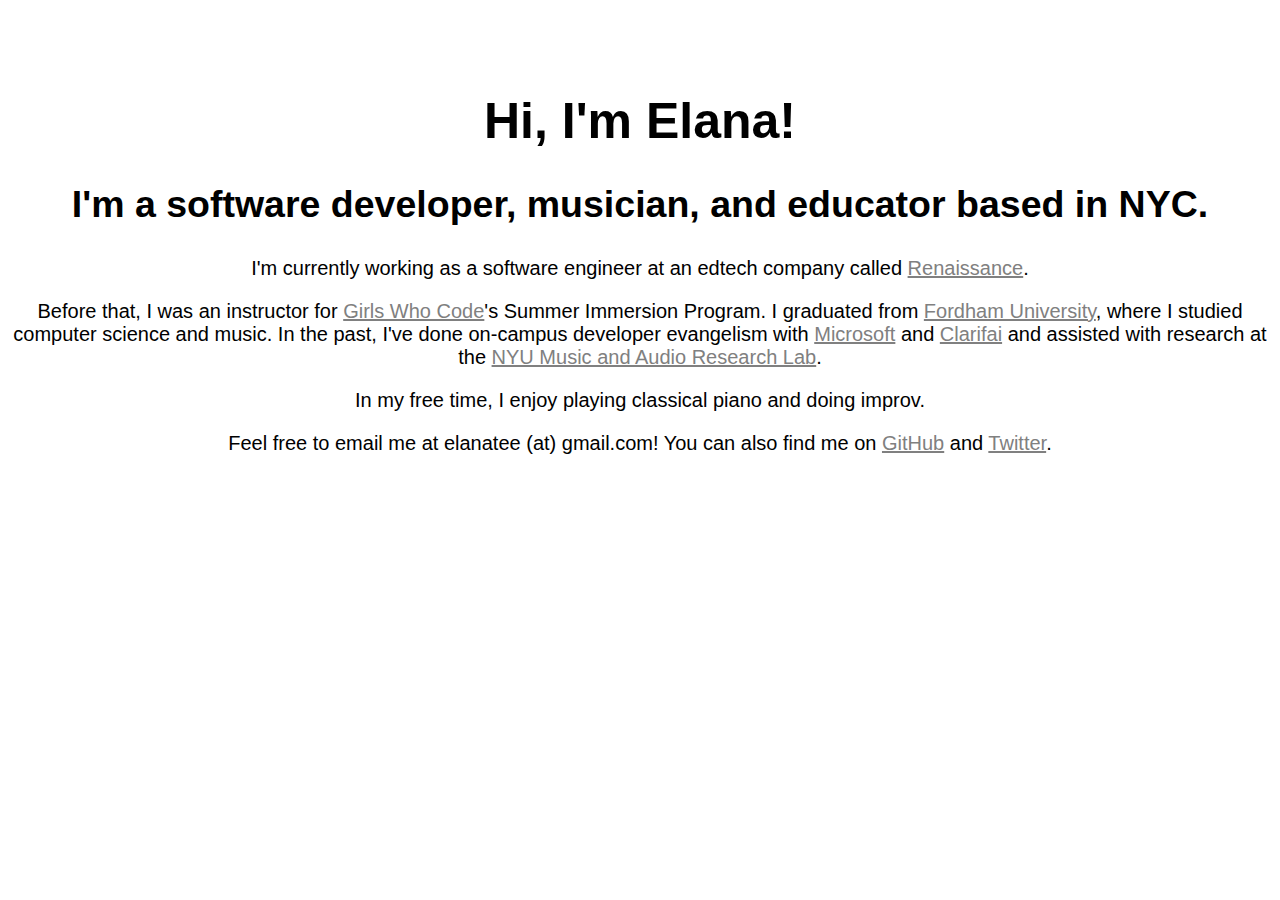
==== commit 42965b74: "Simplify, simplify" ====
--- a/index.html
+++ b/index.html
@@ -1,87 +1,35 @@
 <!DOCTYPE html>
 <html lang="en">
-  <head>
+<head>
     <meta charset="utf-8">
-    <meta name="viewport" content="width=device-width, initial-scale=1, user-scalable=no">
-    <meta name="description" content="I'm Elana! I'm a programmer and pianist based in NYC.">
-    <!--page information, favicon-->
     <title>Elana Tee</title>
-    <link rel="icon" type="image/png" href="img/snapdog.png">
-    <!--stylesheets-->
-    <link rel="stylesheet" href="css/bootstrap.css">
-    <link rel="stylesheet" href="css/simple-style.css">
-  </head>
+    <link rel="shortcut icon" type="image/png" href="img/favicon.png">
+    <link href="https://fonts.googleapis.com/css?family=Roboto:400,500" rel="stylesheet">
+    <link rel="stylesheet" type="text/css" href="css/style.css">
+    <!-- Global site tag (gtag.js) - Google Analytics -->
+    <script async src="https://www.googletagmanager.com/gtag/js?id=UA-66680989-1"></script>
+    <script>
+      window.dataLayer = window.dataLayer || [];
+      function gtag(){dataLayer.push(arguments);}
+      gtag('js', new Date());
+      gtag('config', 'UA-66680989-1');
+    </script>
+</head>
+<body>
+    <div class="intro">
+        <h1 class="heading">Hi, I'm Elana!</h1>
+        <h2>I'm a software developer, musician, and educator based in NYC.</h2>
+    </div>
+    <div class="content">
+        <div id="about"></div>
+            <p>I'm currently working as a software engineer at an edtech company called <a href="https://www.renaissance.com/">Renaissance</a>.
 
-  <body class="main">
-    <h1 class="title">Hello world!</h1>
-    <div>
-      <p><span class="bold">I'm Elana!</span> I'm a programmer and pianist based in NYC.</p>
-      <p>I'm currently looking for <span class="bold">full-time software engineering opportunities</span> preferably in New York, but I'm open to relocating anywhere with kind people.</p>
+            <p>Before that, I was an instructor for <a href="https://girlswhocode.com/">Girls Who Code</a>'s Summer Immersion Program. I graduated from <a href="https://www.fordham.edu/">Fordham University</a>, where I studied computer science and music. In the past, I've done on-campus developer evangelism with <a href="https://www.microsoft.com/en-us/">Microsoft</a> and <a href="https://clarifai.com/">Clarifai</a> and assisted with research at the <a href="http://steinhardt.nyu.edu/marl/">NYU Music and Audio Research Lab</a>.</p>
+
+            <p>In my free time, I enjoy playing classical piano and doing improv.</p>
+        <div id="contact">
+            <p>Feel free to email me at elanatee (at) gmail.com! You can also find me on <a href="https://github.com/elanatee">GitHub</a> and <a href="https://twitter.com/elanatee">Twitter</a>.</p>
+        </div>
     </div>
-  
-    <div class="about">
-      <h2>About</h2>
-      <p>I recently graduated from <a href="https://fordham.edu">Fordham University</a>, where I studied Computer Science and Music.</p>
-      
-      <p>
-        This past summer, I worked at <a href="https://girlswhocode.com">Girls Who Code</a> as an instructor.
-      </p>
-      <p>
-        Other things I've done: 
-        <ul>
-          <li>on-campus developer evangelist work as a <a href="https://msdn.microsoft.com/en-us/microsoftstudentpartners.aspx">Microsoft Student Partner</a></li>
-          <li>assisted with Music Information Retrieval research at the <a href="http://steinhardt.nyu.edu/marl/">NYU Music and Audio Research Lab</a></li>
-          <li>co-founded <a href="https://tech-at-lc.firebaseapp.com/">Tech@LC</a>, Fordham College at Lincoln Center's first-ever tech club!</li>
-        </ul>
-      </p>
-    </div>
-    
-    <div class="projects">
-      <h2>Projects</h2>
-      <p>
-        Here's some fun stuff I've built in my free time:
-      </p>
-      <ul>
-        <li>
-          <a href="https://github.com/elanatee/face-demo">deal with it demo</a>
-        </li>
-          <p>
-            Starter project that puts "deal with it" sunglasses on a person's eyes in a given photo. Built to demonstrate how to use the <a href="https://www.microsoft.com/cognitive-services/">Microsoft Cognitive Services</a> <a href="https://www.microsoft.com/cognitive-services/en-us/face-api">Face API</a> for facial recognition. Uses Pillow (the PIL fork) for image processing.
-          </p>
-        <li>
-          <a href="https://github.com/elanatee/quotifai">quotifai</a>
-        </li>
-          <p>
-            Simple Flask app that returns a fun quote related to the image you give it! Uses BeautifulSoup for web scraping <a href="https://www.goodreads.com/">Goodreads.com</a> and <a href="https://developer.clarifai.com/">Clarifai's API</a> for image recognition. Try it <a href="http://quotifai.herokuapp.com">live</a>!
-          </p>
-        <li>
-          <a href="https://github.com/elanatee/chordinate">chordinate</a>
-        </li>
-          <p>
-            Command-line program that generates the notes for chords commonly found in 19th century classical music. Uses Python and Western music theory.
-          </p>
-      </ul>
-    </div>
-
-    <div class="contact">
-      <h2>Contact</h2>
-      <p>
-        Feel free to email me at elanatee (at) gmail (dot) com. I love meeting new people! 
-      </p>
-      <p>
-        You can also find me on <a href="https://github.com/elanatee">GitHub</a>, <a href="https://twitter.com/elanatee">Twitter</a>, and <a href="https://medium.com/@elanatee">Medium</a>.
-      </p>
-    </div>
-
-  </body>
-
-  <!--google analytics-->
-  <script>
-    (function(i,s,o,g,r,a,m){i['GoogleAnalyticsObject']=r;i[r]=i[r]||function(){
-    (i[r].q=i[r].q||[]).push(arguments)},i[r].l=1*new Date();a=s.createElement(o),
-    m=s.getElementsByTagName(o)[0];a.async=1;a.src=g;m.parentNode.insertBefore(a,m)
-    })(window,document,'script','//www.google-analytics.com/analytics.js','ga');
-    ga('create', 'UA-66680989-1', 'auto');
-    ga('send', 'pageview');
-  </script>
-</html>
+</body>
+</html>--- a/css/style.css
+++ b/css/style.css
@@ -0,0 +1,163 @@
+html {
+	overflow-x: hidden;
+}
+
+body {
+	color: black;
+	text-align: center;
+	font-size: 25px;
+	font-family: 'Roboto Slab', sans-serif;
+	padding-top: 50px;
+}
+
+.navbar {
+	padding-top: 10px;
+	background-color: white;
+}
+
+.navbar a {
+	color: black;
+	text-decoration: none;
+	padding: 15px 10px;
+}
+
+.navbar li {
+	display: inline;
+}
+
+.jumbotron {
+	display: block;
+	margin: 0px auto;
+}
+
+#home {
+	background-image: url('../res/self.JPG');
+	height: 675px;
+  	background-repeat: no-repeat;
+	background-size: cover;
+    background-position-y: 60%;
+    background-position-x: 50%; 
+}
+
+.jumbotron .container {
+	position: relative;
+	top: 5px;
+	border-radius: 20px;
+	background: rgba(255,255,255,0.6);
+}
+
+.jumbotron .container h1 {
+	color: black;
+	font-size: 60px;
+	font-weight: bold;
+	text-align: center;
+}
+
+.jumbotron .container h2 {
+	color: black;
+	font-size: 40px;
+}
+
+a {
+	color: gray;
+}
+
+a:hover {
+	color: #3D3D3D;
+	text-decoration: none;
+}
+
+ul {
+
+	list-style-type: none;
+}
+
+p {
+	font-size: 20px;
+}
+
+.exp {
+	margin-bottom: 30px;
+}
+
+.info {
+	background-image: url('../res/elana.JPG');
+	height: 350px;
+  	background-repeat: no-repeat;
+	background-size: cover;
+	background-position: center;
+}
+
+.info .container {
+	color: white;
+	position: relative;
+	top: 25%;
+	right: 20%;
+	width: 40%;
+	border-radius: 20px;
+	background: rgba(0,0,0,0.5);
+	padding-bottom: 10px;
+}
+
+.info .container p {
+	font-size: 100%;
+}
+
+.info .container a {
+	color: white;
+	text-decoration: none;
+}
+
+div.col-md-6 img {
+	width: 100%;
+	height: 100%;
+	padding-bottom: 10px;
+}
+
+footer {
+	color: black;
+	text-align: center;	
+	font-size: 80%;
+	padding: 2%;
+}
+
+footer .container {
+	width: 50%;
+}
+
+@media screen and (max-width: 1199px){
+	.navbar a {
+		font-size: 23px;
+	}
+
+	.jumbotron .container {
+		width: 55%;
+	}
+
+	.jumbotron .container h1 {
+		font-size: 45px;
+	}
+
+	.jumbotron .container h2 {
+		font-size: 35px;
+	}
+
+	.info .container {
+		position: relative;
+		width: 55%;
+	}
+
+	.info .container p {
+		font-size: 60%;
+	}
+
+	footer .container {
+		width: 90%;
+	}	
+}
+
+@media screen and (min-width: 1200px){
+    .jumbotron .container {
+        width: 40%;
+    }
+}